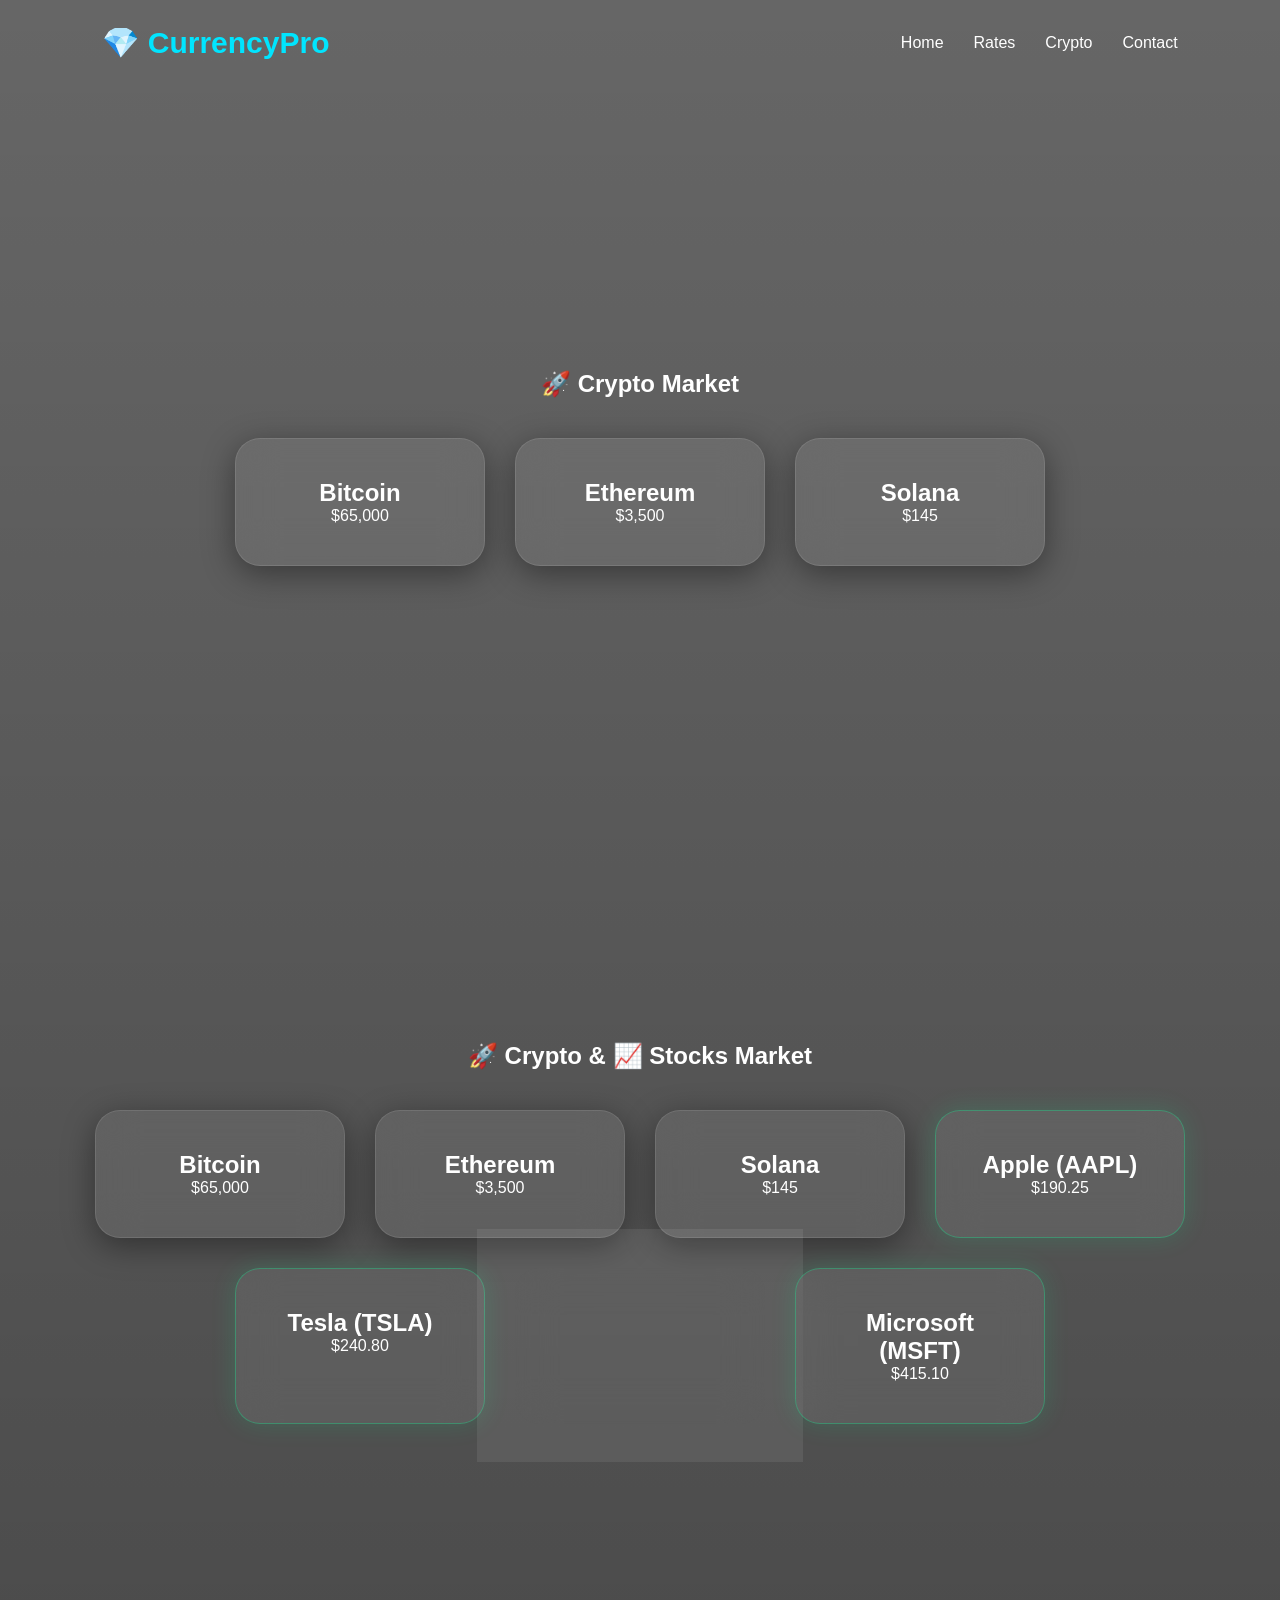
==== crypto.html @ 1ea5c690 "Add files via upload" ====
<!DOCTYPE html>
<html lang="uz">
<head>
  <meta charset="UTF-8">
  <meta name="viewport" content="width=device-width, initial-scale=1.0">

  <title>Crypto | CurrencyPro</title>

  <link rel="stylesheet" href="style.css">
</head>

<body>

<header>

  <div class="logo">
    💎 CurrencyPro
  </div>

  <nav>

    <a href="home.html">Home</a>

    <a href="rates.html">Rates</a>

    <a href="crypto.html">Crypto</a>

    <a href="contact.html">Contact</a>

  </nav>

</header>

<section class="page">

  <h1>🚀 Crypto Market</h1>

  <div class="cards">

    <div class="card">
      <h2>Bitcoin</h2>
      <p>$65,000</p>
    </div>

    <div class="card">
      <h2>Ethereum</h2>
      <p>$3,500</p>
    </div>

    <div class="card">
      <h2>Solana</h2>
      <p>$145</p>
    </div>

  </div>

</section>

</body>
</html><section class="page">

  <h1>🚀 Crypto & 📈 Stocks Market</h1>

  <div class="cards">

    <!-- CRYPTO -->
    <div class="card">
      <h2>Bitcoin</h2>
      <p>$65,000</p>
    </div>

    <div class="card">
      <h2>Ethereum</h2>
      <p>$3,500</p>
    </div>

    <div class="card">
      <h2>Solana</h2>
      <p>$145</p>
    </div>

    <!-- STOCKS (AKSIYALAR) -->
    <div class="card stock">
      <h2>Apple (AAPL)</h2>
      <p>$190.25</p>
    </div>

    <div class="card stock">
      <h2>Tesla (TSLA)</h2>
      <p>$240.80</p>
    </div>

    <div class="card stock">
      <h2>Google (GOOGL)</h2>
      <p>$142.50</p>
    </div>

    <div class="card stock">
      <h2>Microsoft (MSFT)</h2>
      <p>$415.10</p>
    </div>

  </div>

</section>
---- style.css ----
*{
  margin:0;
  padding:0;
  box-sizing:border-box;
  font-family:'Poppins',sans-serif;
}

body{

  min-height:100vh;

  background:
  linear-gradient(rgba(0,0,0,0.6),rgba(0,0,0,0.7)),
  url('https://images.unsplash.com/photo-1520607162513-77705c0f0d4a?q=80&w=2070&auto=format&fit=crop');

  background-size:cover;
  background-position:center;

  color:white;
}

header{

  width:100%;

  padding:25px 8%;

  display:flex;

  justify-content:space-between;

  align-items:center;
}

.logo{

  font-size:30px;

  font-weight:700;

  color:#00e5ff;
}

nav{

  display:flex;

  gap:30px;
}

nav a{

  color:white;

  text-decoration:none;

  transition:0.3s;
}

nav a:hover{

  color:#00e5ff;
}

.hero,
.page{

  min-height:85vh;

  display:flex;

  justify-content:center;

  align-items:center;

  flex-direction:column;

  padding:40px;
}

.glass,
.card,
.contact-box{

  background:rgba(255,255,255,0.08);

  backdrop-filter:blur(20px);

  border:1px solid rgba(255,255,255,0.1);

  border-radius:25px;

  padding:40px;

  box-shadow:0 8px 32px rgba(0,0,0,0.4);
}

.glass{
  width:400px;
  text-align:center;
}

input,
select,
textarea{

  width:100%;

  padding:16px;

  margin-top:15px;

  border:none;

  border-radius:15px;

  outline:none;

  background:white;

  font-size:16px;
}

.selects{

  display:flex;

  gap:10px;
}

button{

  width:100%;

  margin-top:20px;

  padding:16px;

  border:none;

  border-radius:15px;

  background:
  linear-gradient(135deg,#00c6ff,#0072ff);

  color:white;

  font-size:17px;

  cursor:pointer;
}

.cards{

  display:flex;

  gap:30px;

  flex-wrap:wrap;

  justify-content:center;

  margin-top:40px;
}

.card{

  width:250px;

  text-align:center;

  transition:0.4s;
}

.card:hover{

  transform:translateY(-10px);

  box-shadow:
  0 0 30px rgba(0,229,255,0.5);
}

.contact-box{

  width:400px;

  display:flex;

  flex-direction:column;

  gap:20px;
}

#result{

  margin-top:25px;

  font-size:22px;

  font-weight:600;
}.stock{
  border:1px solid rgba(0,255,150,0.3);
  box-shadow:0 0 25px rgba(0,255,150,0.15);
}

.stock:hover{
  transform:translateY(-10px);
  box-shadow:0 0 35px rgba(0,255,150,0.4);
}
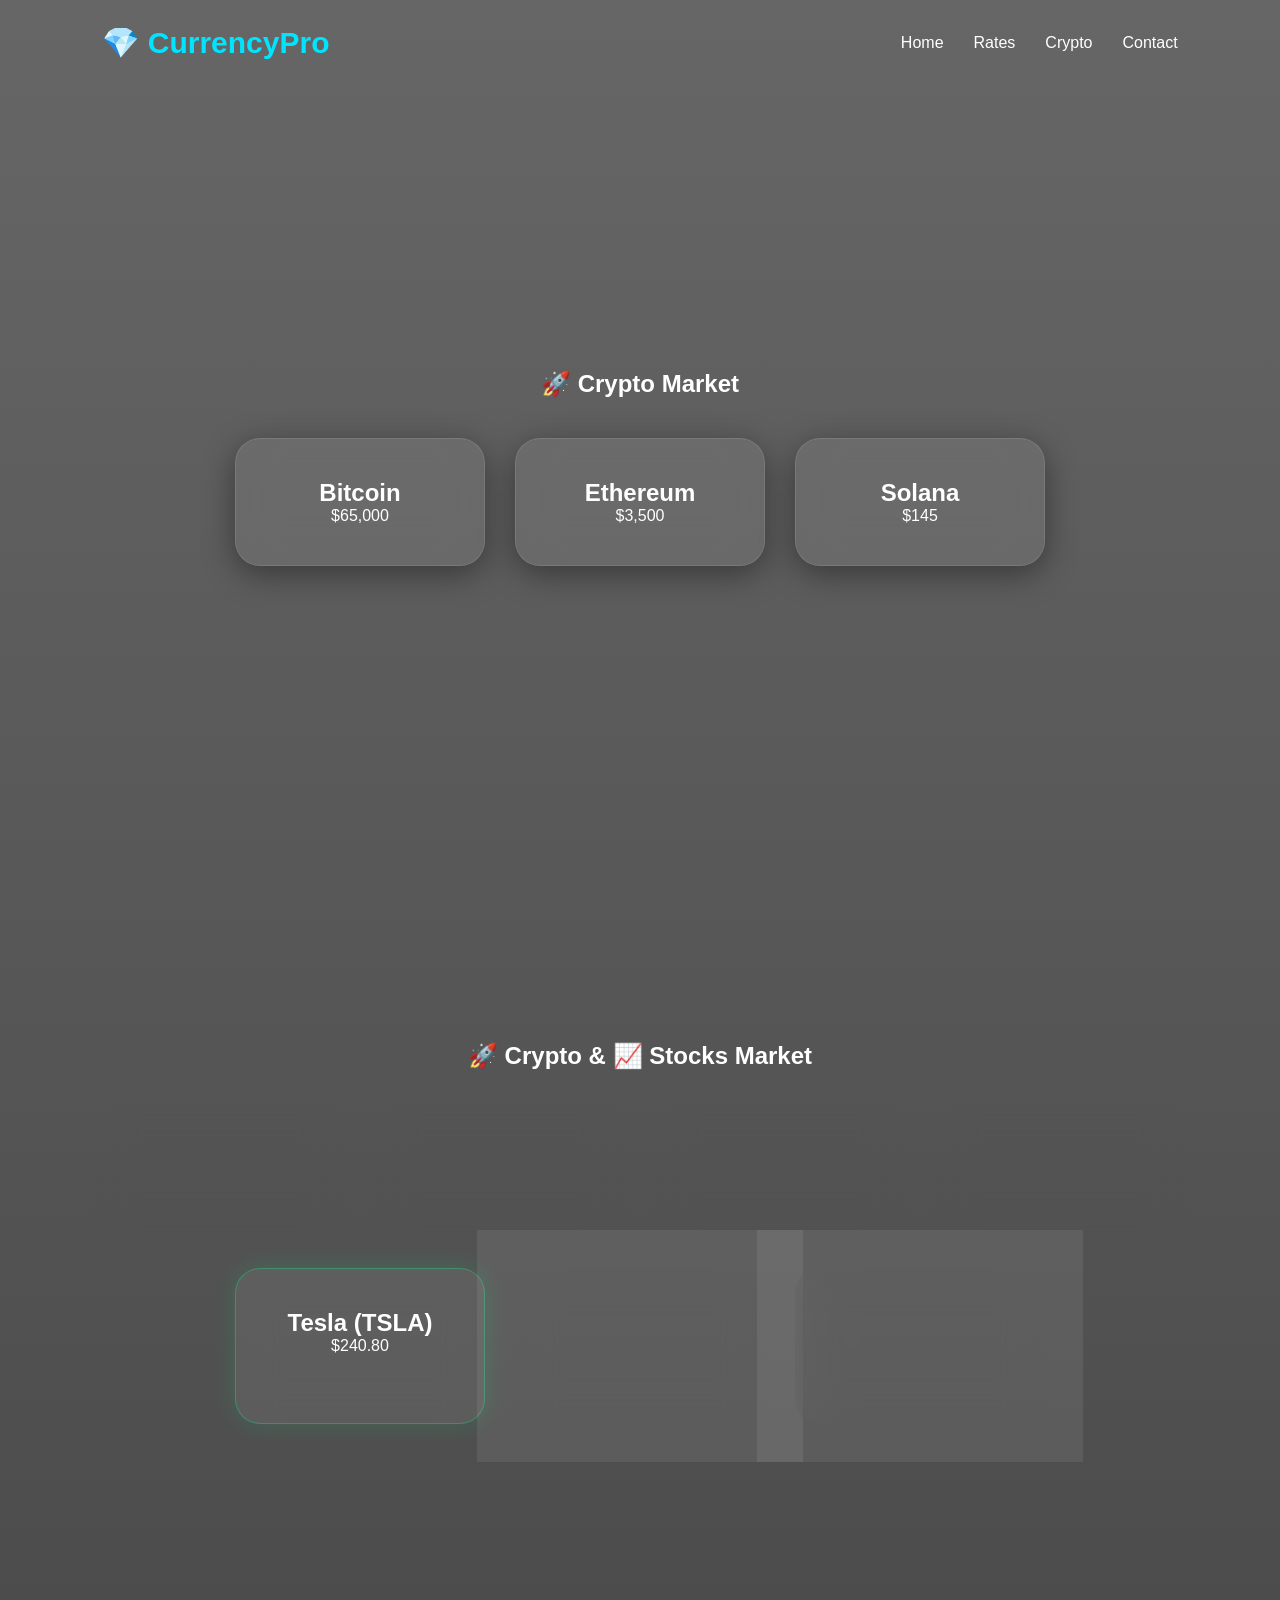
==== commit 4d0a00f0: "Update crypto.html" ====
--- a/crypto.html
+++ b/crypto.html
@@ -19,7 +19,7 @@
 
   <nav>
 
-    <a href="home.html">Home</a>
+    <a href="index.html">Home</a>
 
     <a href="rates.html">Rates</a>
 
@@ -102,4 +102,4 @@
 
   </div>
 
-</section>+</section>
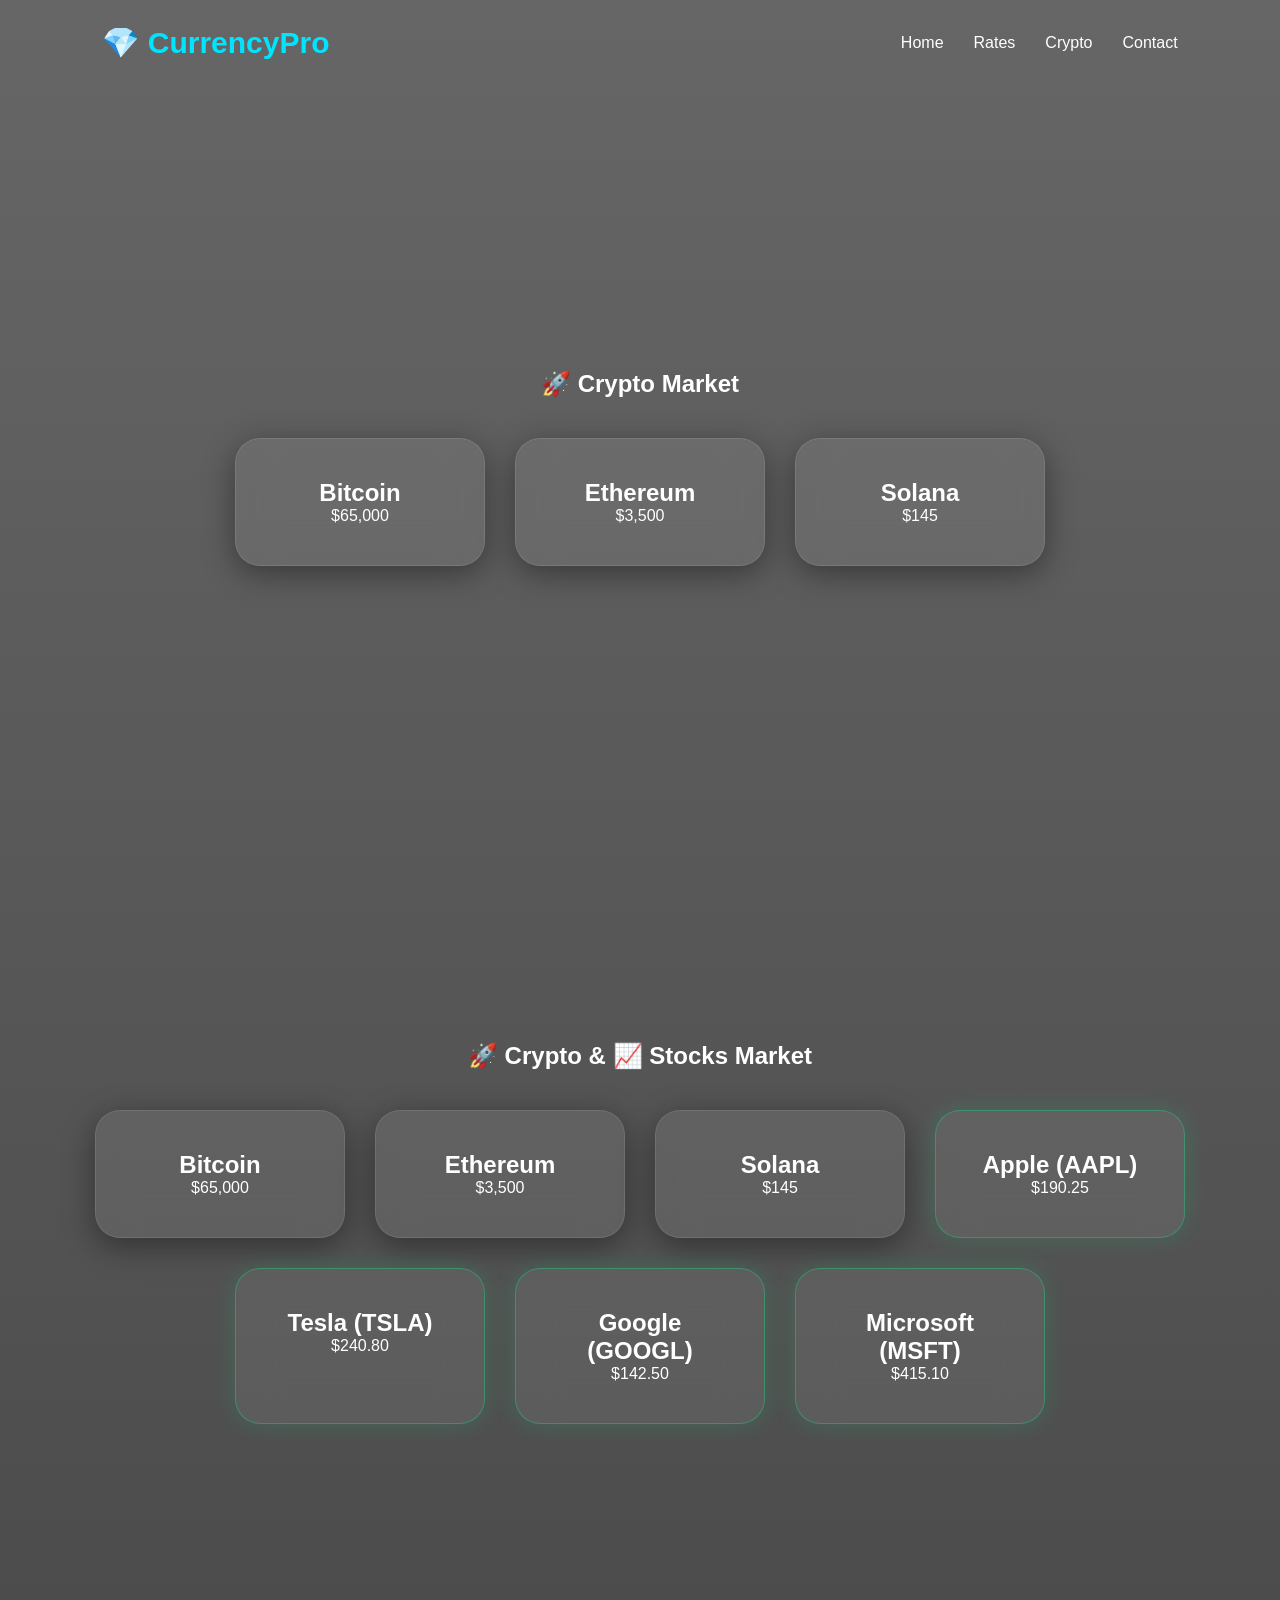
==== commit ddd93aef: "Update crypto.html" ====
--- a/crypto.html
+++ b/crypto.html
@@ -19,13 +19,13 @@
 
   <nav>
 
-    <a href="index.html">Home</a>
+    <a href="/index.html">Home</a>
 
-    <a href="rates.html">Rates</a>
+    <a href="/rates.html">Rates</a>
 
-    <a href="crypto.html">Crypto</a>
+    <a href="/crypto.html">Crypto</a>
 
-    <a href="contact.html">Contact</a>
+    <a href="/contact.html">Contact</a>
 
   </nav>
 
